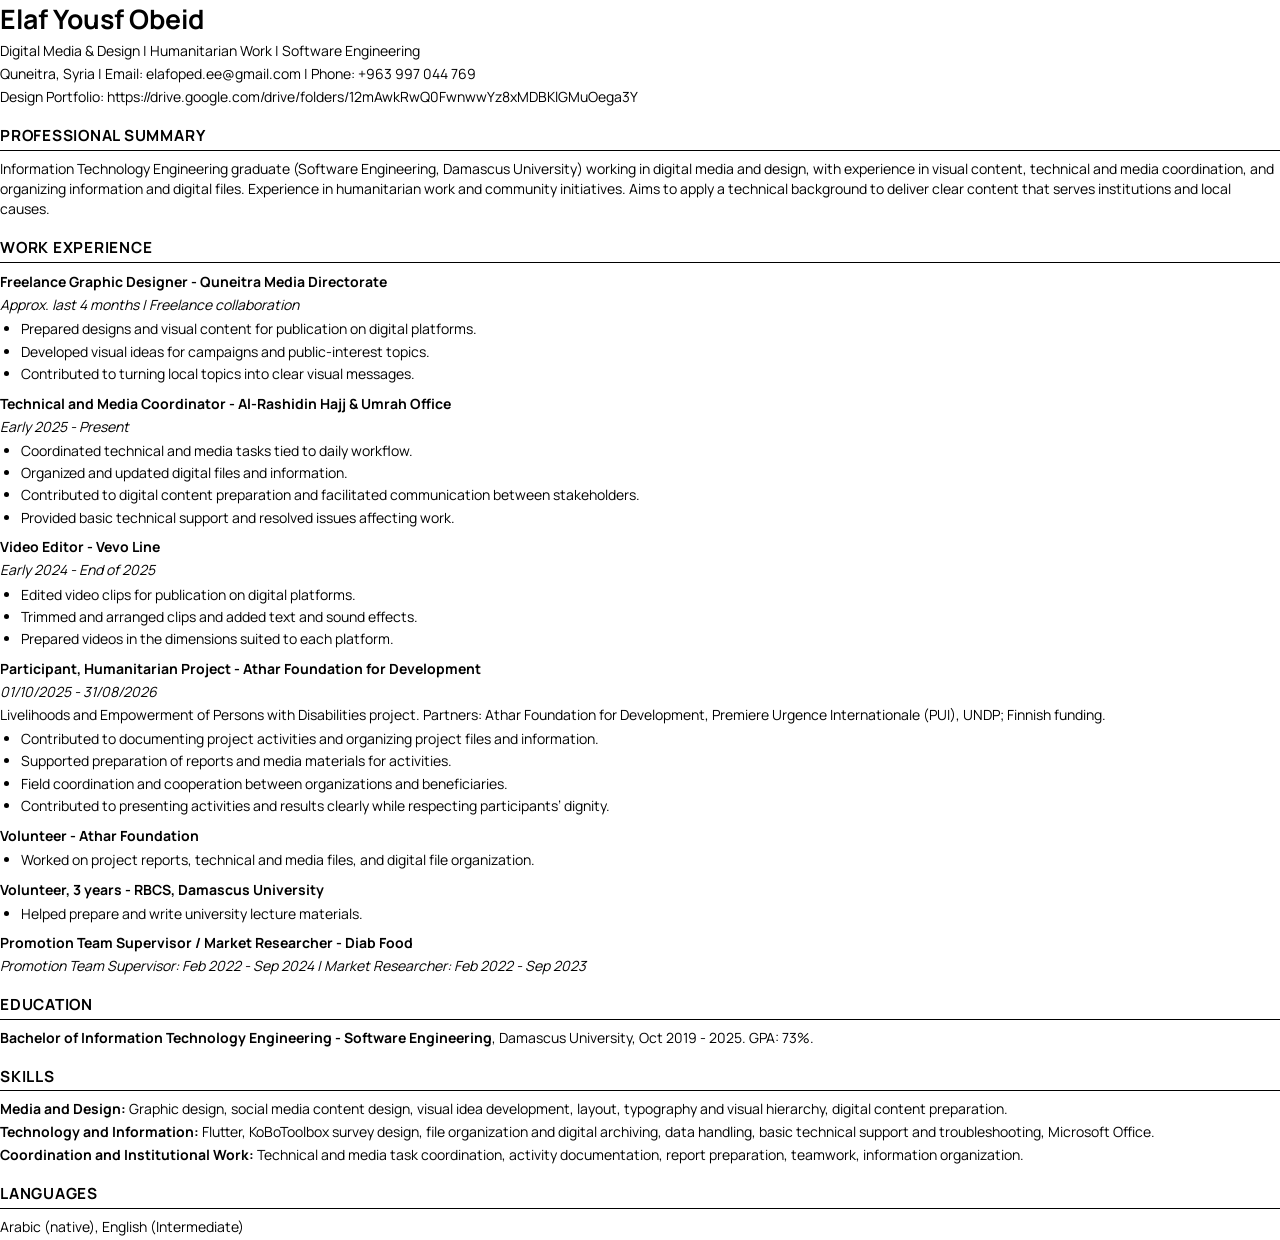
==== ats.html @ 0e8a1742 "Add files via upload" ====
<!doctype html><html lang="en"><head><meta charset="utf-8"><title>Elaf Yousf Obeid - Resume</title>
<link rel="stylesheet" href="css/fonts.css">
<style>@page{size:A4;margin:16mm 16mm}body{font-family:"Manrope",Arial,sans-serif;font-size:10.5pt;line-height:1.45;color:#000;margin:0}
h1{font-size:20pt;margin:0 0 2pt}h2{font-size:11.5pt;text-transform:uppercase;letter-spacing:.05em;border-bottom:1px solid #000;padding-bottom:2pt;margin:13pt 0 6pt}
h3{font-size:10.5pt;margin:7pt 0 0}p{margin:2pt 0}ul{margin:3pt 0 0;padding-left:16pt}li{margin:1.5pt 0}.m{font-style:italic}</style></head><body>
<h1>Elaf Yousf Obeid</h1>
<p>Digital Media &amp; Design | Humanitarian Work | Software Engineering</p>
<p>Quneitra, Syria | Email: elafoped.ee@gmail.com | Phone: +963 997 044 769</p>
<p>Design Portfolio: https://drive.google.com/drive/folders/12mAwkRwQ0FwnwwYz8xMDBKlGMuOega3Y</p>
<h2>Professional Summary</h2>
<p>Information Technology Engineering graduate (Software Engineering, Damascus University) working in digital media and design, with experience in visual content, technical and media coordination, and organizing information and digital files. Experience in humanitarian work and community initiatives. Aims to apply a technical background to deliver clear content that serves institutions and local causes.</p>
<h2>Work Experience</h2>
<h3>Freelance Graphic Designer - Quneitra Media Directorate</h3><p class="m">Approx. last 4 months | Freelance collaboration</p><ul><li>Prepared designs and visual content for publication on digital platforms.</li><li>Developed visual ideas for campaigns and public-interest topics.</li><li>Contributed to turning local topics into clear visual messages.</li></ul>
<h3>Technical and Media Coordinator - Al-Rashidin Hajj &amp; Umrah Office</h3><p class="m">Early 2025 - Present</p><ul><li>Coordinated technical and media tasks tied to daily workflow.</li><li>Organized and updated digital files and information.</li><li>Contributed to digital content preparation and facilitated communication between stakeholders.</li><li>Provided basic technical support and resolved issues affecting work.</li></ul>
<h3>Video Editor - Vevo Line</h3><p class="m">Early 2024 - End of 2025</p><ul><li>Edited video clips for publication on digital platforms.</li><li>Trimmed and arranged clips and added text and sound effects.</li><li>Prepared videos in the dimensions suited to each platform.</li></ul>
<h3>Participant, Humanitarian Project - Athar Foundation for Development</h3><p class="m">01/10/2025 - 31/08/2026</p><p>Livelihoods and Empowerment of Persons with Disabilities project. Partners: Athar Foundation for Development, Premiere Urgence Internationale (PUI), UNDP; Finnish funding.</p><ul><li>Contributed to documenting project activities and organizing project files and information.</li><li>Supported preparation of reports and media materials for activities.</li><li>Field coordination and cooperation between organizations and beneficiaries.</li><li>Contributed to presenting activities and results clearly while respecting participants’ dignity.</li></ul>
<h3>Volunteer - Athar Foundation</h3><ul><li>Worked on project reports, technical and media files, and digital file organization.</li></ul>
<h3>Volunteer, 3 years - RBCS, Damascus University</h3><ul><li>Helped prepare and write university lecture materials.</li></ul>
<h3>Promotion Team Supervisor / Market Researcher - Diab Food</h3><p class="m">Promotion Team Supervisor: Feb 2022 - Sep 2024 | Market Researcher: Feb 2022 - Sep 2023</p>
<h2>Education</h2>
<p><b>Bachelor of Information Technology Engineering - Software Engineering</b>, Damascus University, Oct 2019 - 2025. GPA: 73%.</p>
<h2>Skills</h2>
<p><b>Media and Design:</b> Graphic design, social media content design, visual idea development, layout, typography and visual hierarchy, digital content preparation.</p>
<p><b>Technology and Information:</b> Flutter, KoBoToolbox survey design, file organization and digital archiving, data handling, basic technical support and troubleshooting, Microsoft Office.</p>
<p><b>Coordination and Institutional Work:</b> Technical and media task coordination, activity documentation, report preparation, teamwork, information organization.</p>
<h2>Languages</h2><p>Arabic (native), English (Intermediate)</p>
</body></html>
---- css/fonts.css ----
/* Tajawal (Arabic + Latin subsets) and Manrope (Latin) — served locally, no external requests. */
@font-face{font-family:"Tajawal";font-weight:400;font-style:normal;font-display:swap;src:url("../fonts/tajawal-arabic-400-normal.woff2") format("woff2");unicode-range:U+0600-06FF,U+200C-200E,U+2010-2011,U+204F,U+2E41,U+FB50-FDFF,U+FE80-FEFC}
@font-face{font-family:"Tajawal";font-weight:400;font-style:normal;font-display:swap;src:url("../fonts/tajawal-latin-400-normal.woff2") format("woff2");unicode-range:U+0000-00FF,U+0131,U+0152-0153,U+02BB-02BC,U+02C6,U+02DA,U+02DC,U+2000-206F,U+2074,U+20AC,U+2122,U+2191,U+2193,U+2212,U+2215,U+FEFF,U+FFFD}
@font-face{font-family:"Tajawal";font-weight:500;font-style:normal;font-display:swap;src:url("../fonts/tajawal-arabic-500-normal.woff2") format("woff2");unicode-range:U+0600-06FF,U+200C-200E,U+2010-2011,U+204F,U+2E41,U+FB50-FDFF,U+FE80-FEFC}
@font-face{font-family:"Tajawal";font-weight:500;font-style:normal;font-display:swap;src:url("../fonts/tajawal-latin-500-normal.woff2") format("woff2");unicode-range:U+0000-00FF,U+0131,U+0152-0153,U+02BB-02BC,U+02C6,U+02DA,U+02DC,U+2000-206F,U+2074,U+20AC,U+2122,U+2191,U+2193,U+2212,U+2215,U+FEFF,U+FFFD}
@font-face{font-family:"Tajawal";font-weight:800;font-style:normal;font-display:swap;src:url("../fonts/tajawal-arabic-800-normal.woff2") format("woff2");unicode-range:U+0600-06FF,U+200C-200E,U+2010-2011,U+204F,U+2E41,U+FB50-FDFF,U+FE80-FEFC}
@font-face{font-family:"Tajawal";font-weight:800;font-style:normal;font-display:swap;src:url("../fonts/tajawal-latin-800-normal.woff2") format("woff2");unicode-range:U+0000-00FF,U+0131,U+0152-0153,U+02BB-02BC,U+02C6,U+02DA,U+02DC,U+2000-206F,U+2074,U+20AC,U+2122,U+2191,U+2193,U+2212,U+2215,U+FEFF,U+FFFD}
@font-face{font-family:"Manrope";font-weight:400;font-style:normal;font-display:swap;src:url("../fonts/manrope-latin-400-normal.woff2") format("woff2")}
@font-face{font-family:"Manrope";font-weight:600;font-style:normal;font-display:swap;src:url("../fonts/manrope-latin-600-normal.woff2") format("woff2")}
@font-face{font-family:"Manrope";font-weight:700;font-style:normal;font-display:swap;src:url("../fonts/manrope-latin-700-normal.woff2") format("woff2")}
@font-face{font-family:"itf Qomra Arabic";font-weight:100 900;font-style:normal;font-display:swap;src:url("../fonts/itfqomra-arabic.woff2") format("woff2");unicode-range:U+0600-06FF,U+0750-077F,U+200C-200E,U+2010-2011,U+FB50-FDFF,U+FE70-FEFF}
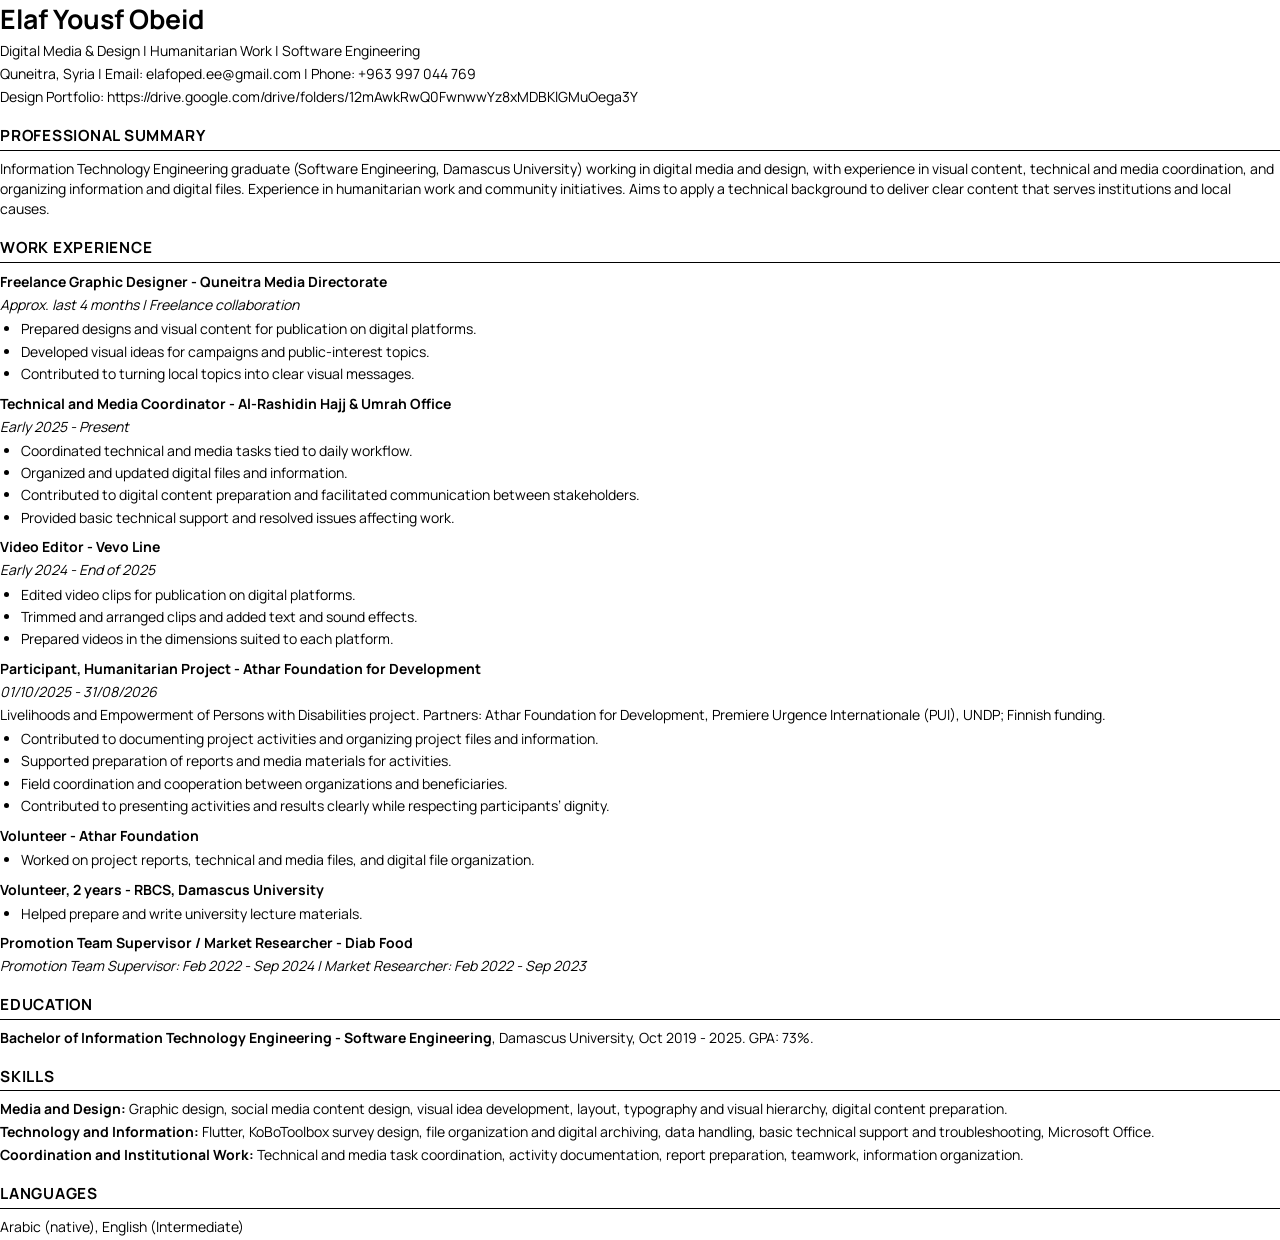
==== commit 4890428b: "Add files via upload" ====
--- a/ats.html
+++ b/ats.html
@@ -15,7 +15,7 @@
 <h3>Video Editor - Vevo Line</h3><p class="m">Early 2024 - End of 2025</p><ul><li>Edited video clips for publication on digital platforms.</li><li>Trimmed and arranged clips and added text and sound effects.</li><li>Prepared videos in the dimensions suited to each platform.</li></ul>
 <h3>Participant, Humanitarian Project - Athar Foundation for Development</h3><p class="m">01/10/2025 - 31/08/2026</p><p>Livelihoods and Empowerment of Persons with Disabilities project. Partners: Athar Foundation for Development, Premiere Urgence Internationale (PUI), UNDP; Finnish funding.</p><ul><li>Contributed to documenting project activities and organizing project files and information.</li><li>Supported preparation of reports and media materials for activities.</li><li>Field coordination and cooperation between organizations and beneficiaries.</li><li>Contributed to presenting activities and results clearly while respecting participants’ dignity.</li></ul>
 <h3>Volunteer - Athar Foundation</h3><ul><li>Worked on project reports, technical and media files, and digital file organization.</li></ul>
-<h3>Volunteer, 3 years - RBCS, Damascus University</h3><ul><li>Helped prepare and write university lecture materials.</li></ul>
+<h3>Volunteer, 2 years - RBCS, Damascus University</h3><ul><li>Helped prepare and write university lecture materials.</li></ul>
 <h3>Promotion Team Supervisor / Market Researcher - Diab Food</h3><p class="m">Promotion Team Supervisor: Feb 2022 - Sep 2024 | Market Researcher: Feb 2022 - Sep 2023</p>
 <h2>Education</h2>
 <p><b>Bachelor of Information Technology Engineering - Software Engineering</b>, Damascus University, Oct 2019 - 2025. GPA: 73%.</p>
